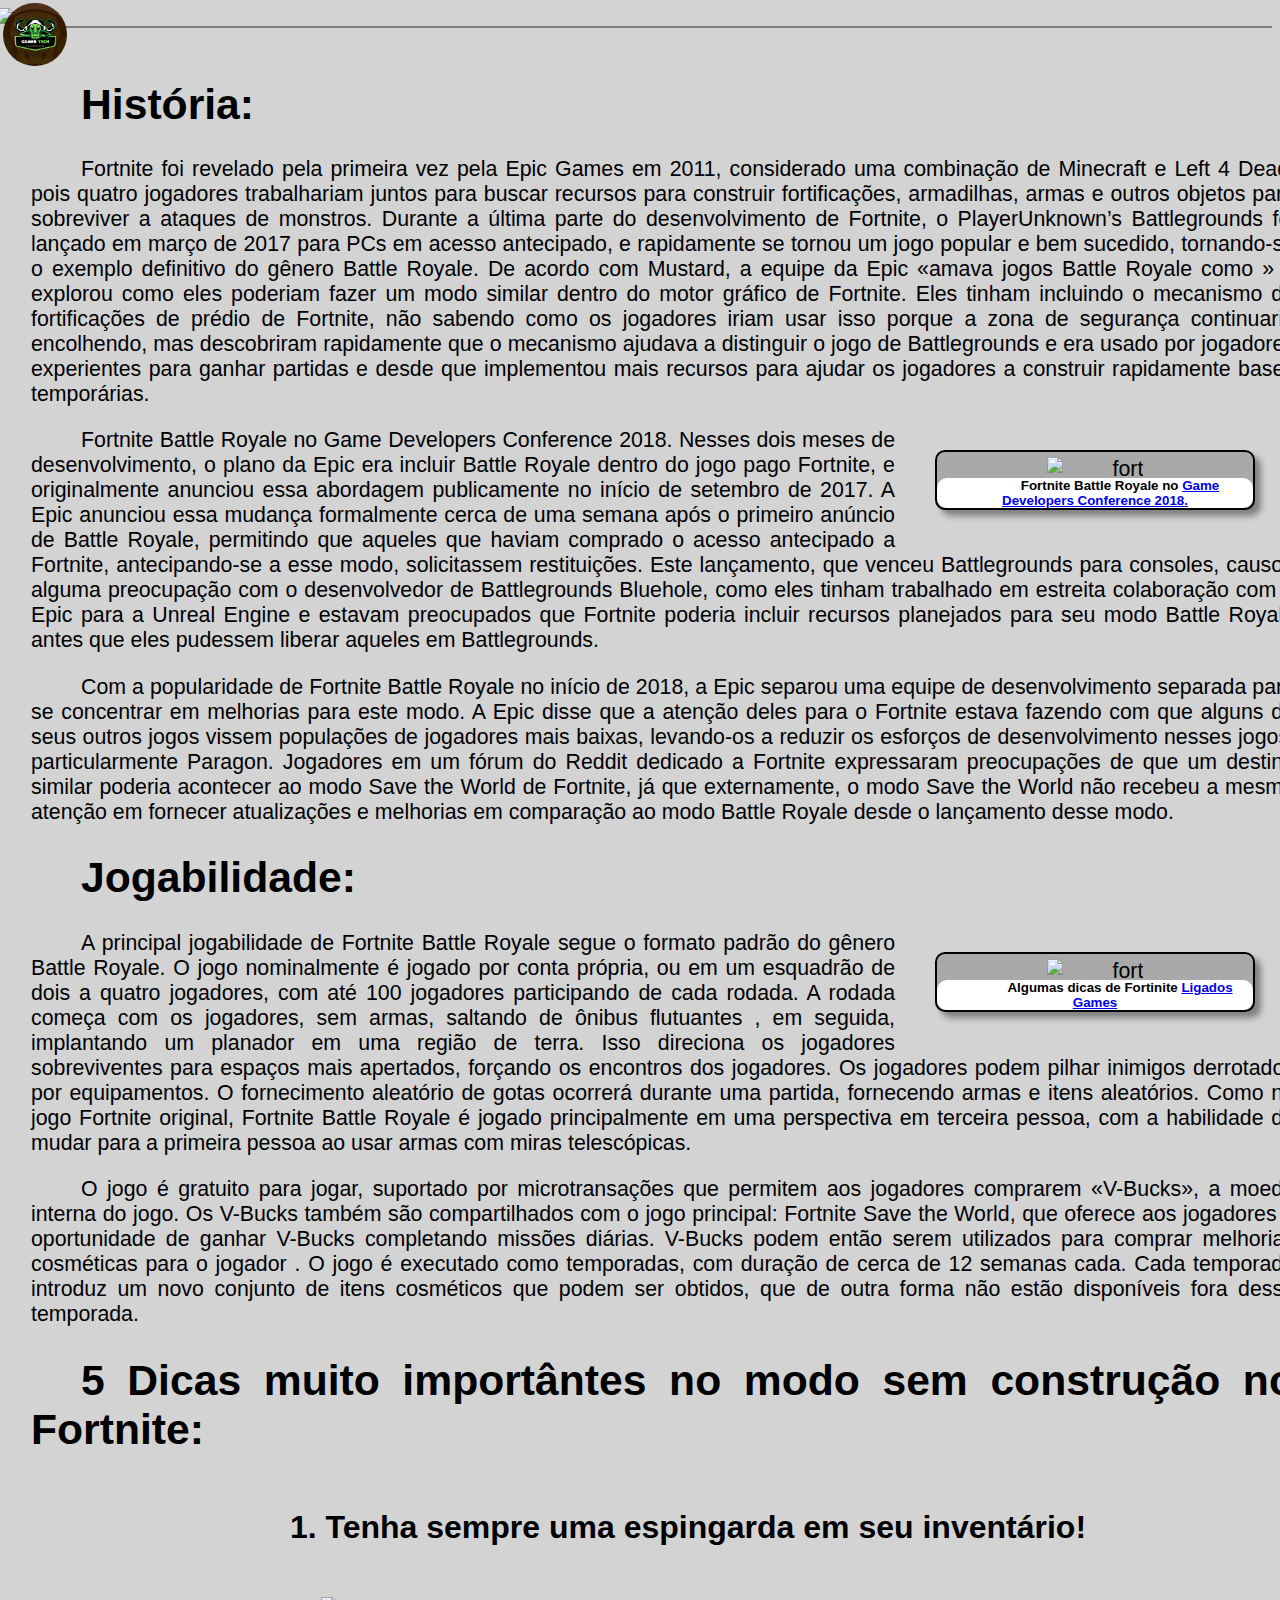
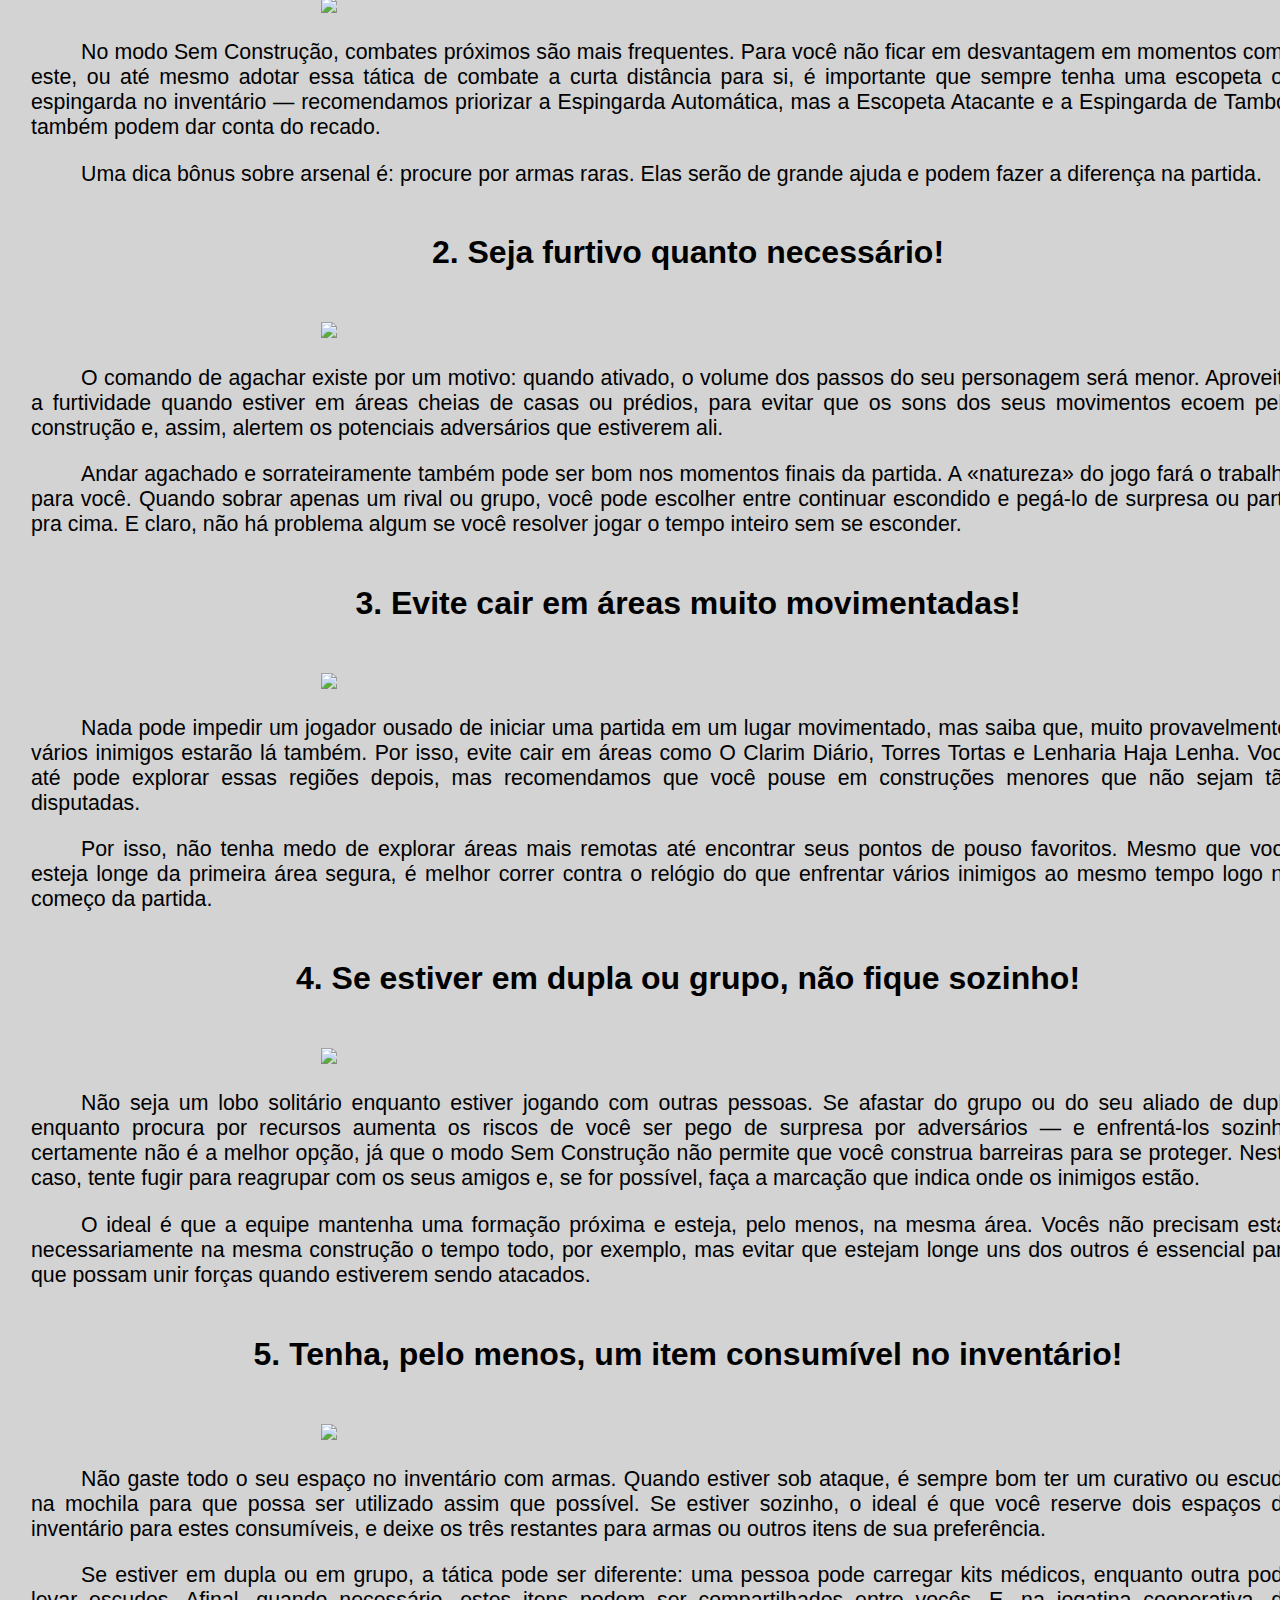
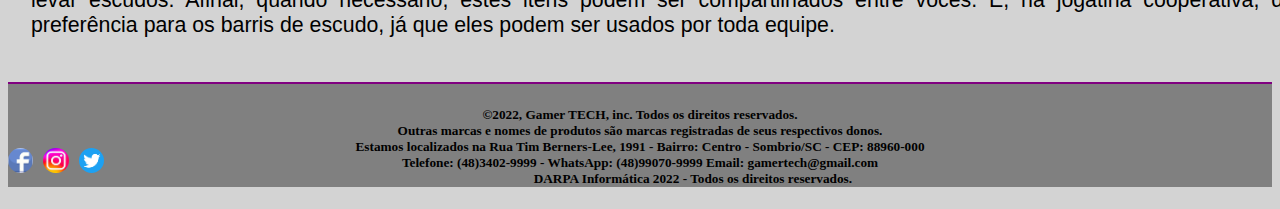
==== Fortnite.html @ 5522148e "1.0.8" ====
<!DOCTYPE html>
<html lang="pt-br">
<head>
	<meta charset="UTF-8"/>
	<title>Gamer TECH</title>
	<link rel="stylesheet" type="text/css" href="estilos.css"/>
	<img id="capa" src="fotos/Fortnite/capa.JPG" alt="fort">
</head>
<body>
	<header id="cabecalho">
		<img src="fotos/-logo.png" alt="Logo da Darpa"/>
	</header>
	<article id="conteudo">
	
	<span class="texto">
		<h1>História:</h1>

			<p>Fortnite foi revelado pela primeira vez pela Epic Games em 2011, considerado uma combinação de Minecraft e Left 4 Dead, pois quatro jogadores trabalhariam juntos para buscar recursos para construir fortificações, armadilhas, armas e outros objetos para sobreviver a ataques de monstros. Durante a última parte do desenvolvimento de Fortnite, o PlayerUnknown’s Battlegrounds foi lançado em março de 2017 para PCs em acesso antecipado, e rapidamente se tornou um jogo popular e bem sucedido, tornando-se o exemplo definitivo do gênero Battle Royale. De acordo com Mustard, a equipe da Epic «amava jogos Battle Royale como » e explorou como eles poderiam fazer um modo similar dentro do motor gráfico de Fortnite. Eles tinham incluindo o mecanismo de fortificações de prédio de Fortnite, não sabendo como os jogadores iriam usar isso porque a zona de segurança continuaria encolhendo, mas descobriram rapidamente que o mecanismo ajudava a distinguir o jogo de Battlegrounds e era usado por jogadores experientes para ganhar partidas e desde que implementou mais recursos para ajudar os jogadores a construir rapidamente bases temporárias.</p>

			<figure class="foto2">
				<img src="fotos/Fortnite/ev2018.JPG" alt="fort"/>
				<figcaption>
					<h4>Fortnite Battle Royale no <a href="https://pt.wikipedia.org/wiki/Game_Developers_Conference">Game Developers Conference 2018.</a></h4>
				</figcaption>	
			</figure>	


			<p>Fortnite Battle Royale no Game Developers Conference 2018. Nesses dois meses de desenvolvimento, o plano da Epic era incluir Battle Royale dentro do jogo pago Fortnite, e originalmente anunciou essa abordagem publicamente no início de setembro de 2017. A Epic anunciou essa mudança formalmente cerca de uma semana após o primeiro anúncio de Battle Royale, permitindo que aqueles que haviam comprado o acesso antecipado a Fortnite, antecipando-se a esse modo, solicitassem restituições. Este lançamento, que venceu Battlegrounds para consoles, causou alguma preocupação com o desenvolvedor de Battlegrounds Bluehole, como eles tinham trabalhado em estreita colaboração com a Epic para a Unreal Engine e estavam preocupados que Fortnite poderia incluir recursos planejados para seu modo Battle Royale antes que eles pudessem liberar aqueles em Battlegrounds.</p>

			<p>Com a popularidade de Fortnite Battle Royale no início de 2018, a Epic separou uma equipe de desenvolvimento separada para se concentrar em melhorias para este modo. A Epic disse que a atenção deles para o Fortnite estava fazendo com que alguns de seus outros jogos vissem populações de jogadores mais baixas, levando-os a reduzir os esforços de desenvolvimento nesses jogos, particularmente Paragon. Jogadores em um fórum do Reddit dedicado a Fortnite expressaram preocupações de que um destino similar poderia acontecer ao modo Save the World de Fortnite, já que externamente, o modo Save the World não recebeu a mesma atenção em fornecer atualizações e melhorias em comparação ao modo Battle Royale desde o lançamento desse modo.</p>

		<h1>Jogabilidade:</h1>

		<figure class="foto2">
				<img src="fotos/Fortnite/dicas.JPG" alt="fort"/>
				<figcaption>
					<h4>Algumas dicas de Fortinite <a href="https://www.ligadosgames.com/dicas-iniciantes-fortnite/">Ligados Games</a></h4>
				</figcaption>	
			</figure>

			<p>A principal jogabilidade de Fortnite Battle Royale segue o formato padrão do gênero Battle Royale. O jogo nominalmente é jogado por conta própria, ou em um esquadrão de dois a quatro jogadores, com até 100 jogadores participando de cada rodada. A rodada começa com os jogadores, sem armas, saltando de ônibus flutuantes , em seguida, implantando um planador em uma região de terra. Isso direciona os jogadores sobreviventes para espaços mais apertados, forçando os encontros dos jogadores. Os jogadores podem pilhar inimigos derrotados por equipamentos. O fornecimento aleatório de gotas ocorrerá durante uma partida, fornecendo armas e itens aleatórios. Como no jogo Fortnite original, Fortnite Battle Royale é jogado principalmente em uma perspectiva em terceira pessoa, com a habilidade de mudar para a primeira pessoa ao usar armas com miras telescópicas.</p>


			<p>O jogo é gratuito para jogar, suportado por microtransações que permitem aos jogadores comprarem «V-Bucks», a moeda interna do jogo. Os V-Bucks também são compartilhados com o jogo principal: Fortnite Save the World, que oferece aos jogadores a oportunidade de ganhar V-Bucks completando missões diárias. V-Bucks podem então serem utilizados para comprar melhorias cosméticas para o jogador . O jogo é executado como temporadas, com duração de cerca de 12 semanas cada. Cada temporada introduz um novo conjunto de itens cosméticos que podem ser obtidos, que de outra forma não estão disponíveis fora dessa temporada.</p>

		<h1>5 Dicas muito importântes no modo sem construção no Fortnite:</h1>

		<h2>1. Tenha sempre uma espingarda em seu inventário!</h2>

		<figure class="easteregg">
								
			<img src="fotos/Fortnite/espingarda1.JPG">

		</figure>


			<p>No modo Sem Construção, combates próximos são mais frequentes. Para você não ficar em desvantagem em momentos como este, ou até mesmo adotar essa tática de combate a curta distância para si, é importante que sempre tenha uma escopeta ou espingarda no inventário — recomendamos priorizar a Espingarda Automática, mas a Escopeta Atacante e a Espingarda de Tambor também podem dar conta do recado.</p>
			<p>Uma dica bônus sobre arsenal é: procure por armas raras. Elas serão de grande ajuda e podem fazer a diferença na partida.</p>

		<h2>2. Seja furtivo quanto necessário!</h2>

			<figure class="easteregg">
								
			<img src="fotos/Fortnite/escondido.JPG">

		</figure>

			<p>O comando de agachar existe por um motivo: quando ativado, o volume dos passos do seu personagem será menor. Aproveite a furtividade quando estiver em áreas cheias de casas ou prédios, para evitar que os sons dos seus movimentos ecoem pela construção e, assim, alertem os potenciais adversários que estiverem ali.</p>

			<p>Andar agachado e sorrateiramente também pode ser bom nos momentos finais da partida. A «natureza» do jogo fará o trabalho para você. Quando sobrar apenas um rival ou grupo, você pode escolher entre continuar escondido e pegá-lo de surpresa ou partir pra cima. E claro, não há problema algum se você resolver jogar o tempo inteiro sem se esconder.</p>

		<h2>3. Evite cair em áreas muito movimentadas!</h2>

			<figure class="easteregg">
								
			<img src="fotos/Fortnite/mapa.PNG">

			</figure>

			<p>Nada pode impedir um jogador ousado de iniciar uma partida em um lugar movimentado, mas saiba que, muito provavelmente, vários inimigos estarão lá também. Por isso, evite cair em áreas como O Clarim Diário, Torres Tortas e Lenharia Haja Lenha. Você até pode explorar essas regiões depois, mas recomendamos que você pouse em construções menores que não sejam tão disputadas.</p>

			<p>Por isso, não tenha medo de explorar áreas mais remotas até encontrar seus pontos de pouso favoritos. Mesmo que você esteja longe da primeira área segura, é melhor correr contra o relógio do que enfrentar vários inimigos ao mesmo tempo logo no começo da partida.</p>

		<h2>4. Se estiver em dupla ou grupo, não fique sozinho!</h2>

			<figure class="easteregg">
								
			<img src="fotos/Fortnite/dupla.PNG">

			</figure>

			<p>Não seja um lobo solitário enquanto estiver jogando com outras pessoas. Se afastar do grupo ou do seu aliado de dupla enquanto procura por recursos aumenta os riscos de você ser pego de surpresa por adversários — e enfrentá-los sozinho certamente não é a melhor opção, já que o modo Sem Construção não permite que você construa barreiras para se proteger. Neste caso, tente fugir para reagrupar com os seus amigos e, se for possível, faça a marcação que indica onde os inimigos estão.</p>

			<p>O ideal é que a equipe mantenha uma formação próxima e esteja, pelo menos, na mesma área. Vocês não precisam estar necessariamente na mesma construção o tempo todo, por exemplo, mas evitar que estejam longe uns dos outros é essencial para que possam unir forças quando estiverem sendo atacados.</p>

		<h2>5. Tenha, pelo menos, um item consumível no inventário!</h2>

			<figure class="easteregg">
								
			<img src="fotos/Fortnite/consumiveis.JPG">

			</figure>

			<p>Não gaste todo o seu espaço no inventário com armas. Quando estiver sob ataque, é sempre bom ter um curativo ou escudo na mochila para que possa ser utilizado assim que possível. Se estiver sozinho, o ideal é que você reserve dois espaços do inventário para estes consumíveis, e deixe os três restantes para armas ou outros itens de sua preferência.</p>

			<p>Se estiver em dupla ou em grupo, a tática pode ser diferente: uma pessoa pode carregar kits médicos, enquanto outra pode levar escudos. Afinal, quando necessário, estes itens podem ser compartilhados entre vocês. E, na jogatina cooperativa, dê preferência para os barris de escudo, já que eles podem ser usados por toda equipe.</p>


	</span>
	</article>
	<footer id="rodape">
		<h5>©2022, Gamer TECH, inc. Todos os direitos reservados. <br>Outras marcas e nomes de produtos são marcas registradas de seus respectivos donos. <br>Estamos localizados na Rua Tim Berners-Lee, 1991 - Bairro: Centro - Sombrio/SC - CEP: 88960-000<br> Telefone: (48)3402-9999 - WhatsApp: (48)99070-9999 Email: gamertech@gmail.com<br> DARPA Informática 2022 - Todos os direitos reservados.
			<a href="https://www.facebook.com/"><img src="fotos/rodape/face.png"></a>
			<a href="https://www.instagram.com/"><img src="fotos/rodape/insta.jpg"></a>
			<a href="https://twitter.com/login?lang=pt"><img src="fotos/rodape/twitter.png"></a>
		</h5>
		
	</footer>
</body>
</html>
---- estilos.css ----
@charset "UTF-8";

body {
	/*background: url("fotos/fundo.jpg") no-repeat top center;*/	 
	background-color: lightgray;
}

head img{
	width: 100%;
}

header#cabecalho img {
	position: absolute;
	top: 3px;
	left: 3px;
	width: 5%;
	border-radius: 50px;
}

header#cabecalho {
	border-bottom: solid 2px gray;
	margin-left:5px ;
}

img#capa{
	width: 110%;
	border-radius: 0px;
	margin-left: -10px;
	margin-top: -10px;
}

footer#rodape {
	border-top: solid 2px purple;
	text-align: center;
	background-color: gray;
	width: 100%;
	text-transform: underline;
}

footer#rodape img {
	width: 2%;
	border-radius: 100px;
	float: left;
	margin-top: -23px;
	margin-right: 10px;
}

ol#redes a {
	border-radius: 20px;
}

span.texto {
	text-align: justify;
	text-indent: 50px;
	font-size: 16pt;
	font-family: sans-serif;
}

span.texto h2 {
	text-align: center;
	display: inline-block;
}

span.texto ul {
	color: rgb(54,54,54);
	font-size: 14pt;
}

span.texto2 {
	text-align: center;
	text-indent: 50px;
	font-size: 16pt;
	font-family: sans-serif;

}

span.est {
	display: inline-block;
}

figure.easteregg img {
	width: 50%;
	margin-left: 200px;
}

h1#easter {
	text-align: center;
}

figure.foto {
	border: solid 2px black;
	box-shadow: 6px 6px 6px gray;
	text-align: center;
	background-color: darkgray;
	width: 25%;
	padding-top: 5px;
	float: right;
	border-radius: 10px;
}

figure.foto img:hover {
	display: inline-block;

}

figure.foto h4 {
	margin-top: -4px;
	margin-bottom: 0px;
	background-color: white;
	border-radius: 10px;
}

figure.foto img {
	width: 90%;
	height: 180px;
	transition: all 2s;
}


figure.foto2 img {
	width: 90%;
	height: 180px;
	transition: all 2s;
	margin-left: -50px;
}

figure.foto2 img:hover {
	display: inline-block;

}

figure.foto2 h4 {
	margin-top: -4px;
	margin-bottom: 0px;
	background-color: white;
	font-size: 10pt;
	border-radius: 10px;
}

figure.foto2 {
	border: solid 2px black;
	box-shadow: 6px 6px 6px gray;
	text-align: center;
	background-color: darkgray;
	width: 25%;
	padding-top: 5px;
	float: right;
	border-radius: 10px;
}

/*Formatação do menu principal*/

nav.menu ol {
	list-style: none;
	text-transform: uppercase;
	position: center;
	top: 0px;
}

nav.menu h1 {
	text-align: center;
}

nav.menu h2{
	text-align: center;
}

nav.menu p {
	text-align: center;
}

nav.menu a {
	color: black;
	text-decoration: none;
	transition: all 1s;
	text-align: left;
	padding: 5px;
}

nav.menu li {
	margin: 3px 1px;
	width: 45%;
	display: inline-block;
	background-color: white;
}

nav.menu img{
	width: 50%;
	background-color: white;
	float: left;
	margin-top: 13px;
	margin-left: 13px;
}

nav.menu a:hover{
	color: blueviolet;
	text-decoration: underline;
}

a#inicio {
	width: 5%;
	border: solid 2px black;
	border-radius: 10px;
	text-align: center;
	float: right;
}

article#conteudo {
	margin-left: 15px;
	margin-top: 15px;
	display: inline-block;
	padding: 20px;
	margin: 3px;
	transition: all 1s;
	text-align: center;
	width: 100%;
	}


input[type=submit] {
  width: 40%;
  padding: 12px 20px;
  margin: 8px 0;
  display: inline-block;
  border: 1px solid black;
  border-radius: 4px;
  box-sizing: border-box;
}

input[type=submit] {
  width: 30%;
  background-color: rgb(255, 92, 92);
  color: rgb(241, 241, 241);
  font-weight: bold;
  padding: 5px 40px;
  margin: 8px 8;
  border: 1px solid black;
  border-radius: 6px;
  cursor: pointer;
  font-family: Arial black;
}


input[type=submit]:hover {
  background-color: green;
  color: rgb(0, 0, 0);
}

div {
  border-radius: 10px;
  background-color: rgb(255, 255, 255);
  padding: 20px;
  width: 50%;
  border: 1px solid black;
  text-align: center;
  margin-left: 250px;
}

.form_contato {
	width: 100%;
}
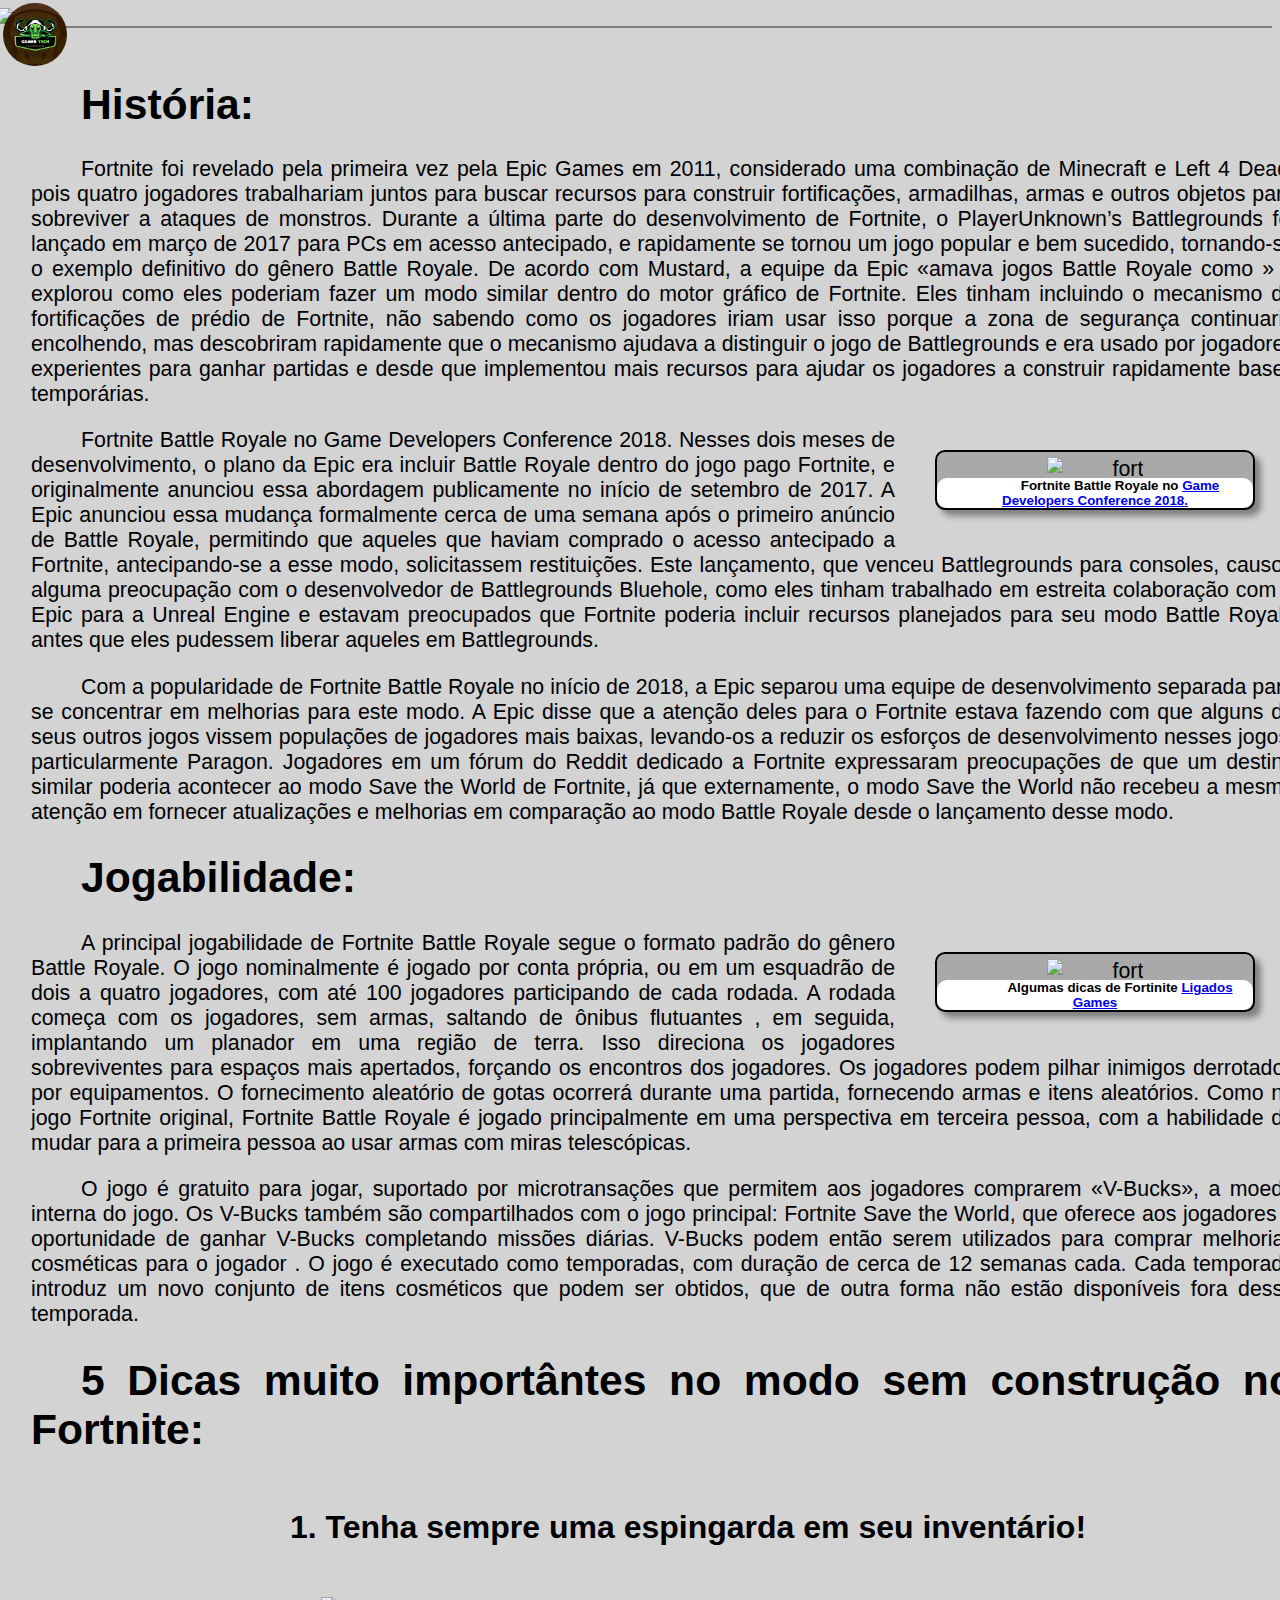
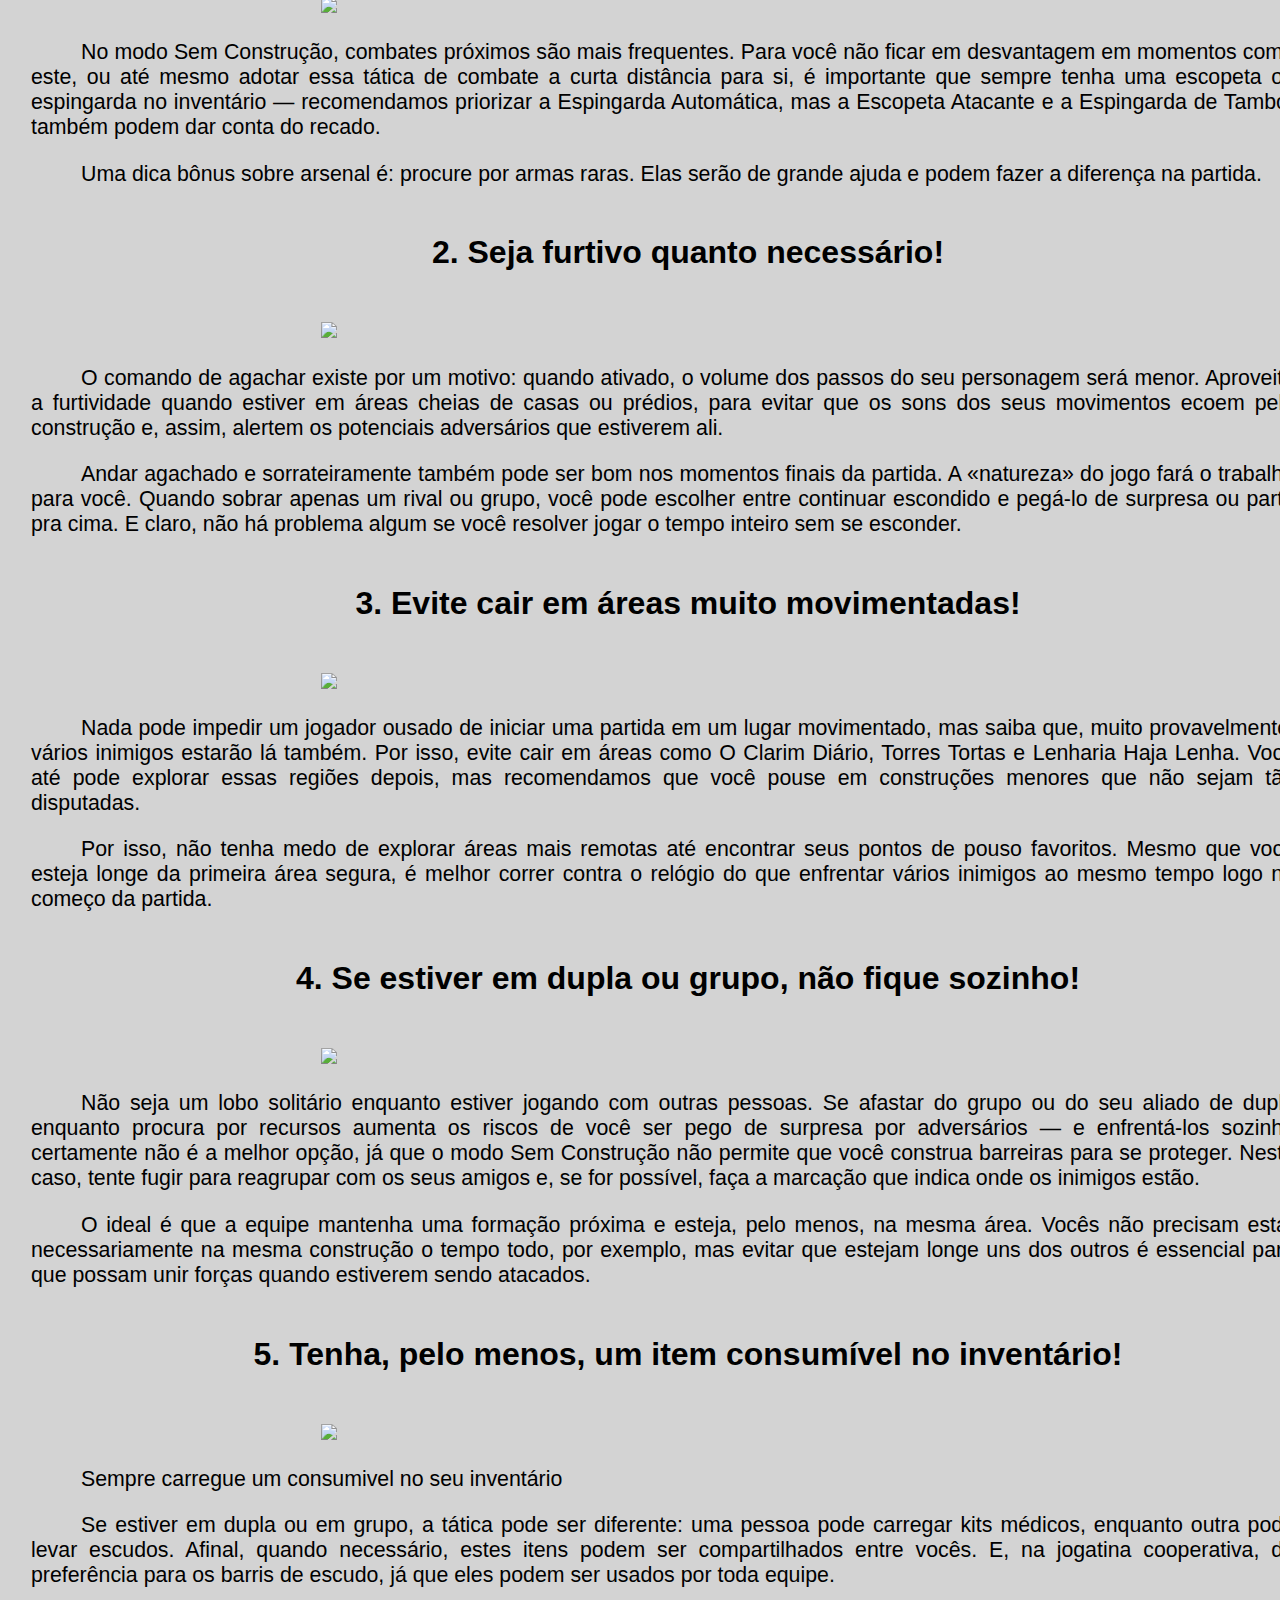
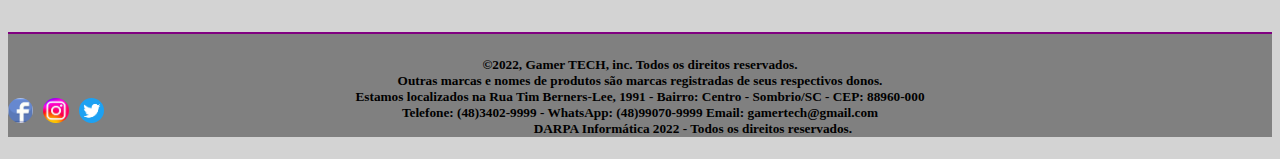
==== commit a5f9eff8: "1.1.2" ====
--- a/Fortnite.html
+++ b/Fortnite.html
@@ -101,7 +101,7 @@
 
 			</figure>
 
-			<p>Não gaste todo o seu espaço no inventário com armas. Quando estiver sob ataque, é sempre bom ter um curativo ou escudo na mochila para que possa ser utilizado assim que possível. Se estiver sozinho, o ideal é que você reserve dois espaços do inventário para estes consumíveis, e deixe os três restantes para armas ou outros itens de sua preferência.</p>
+			<p>Sempre carregue um consumivel no seu inventário</p>
 
 			<p>Se estiver em dupla ou em grupo, a tática pode ser diferente: uma pessoa pode carregar kits médicos, enquanto outra pode levar escudos. Afinal, quando necessário, estes itens podem ser compartilhados entre vocês. E, na jogatina cooperativa, dê preferência para os barris de escudo, já que eles podem ser usados por toda equipe.</p>
 
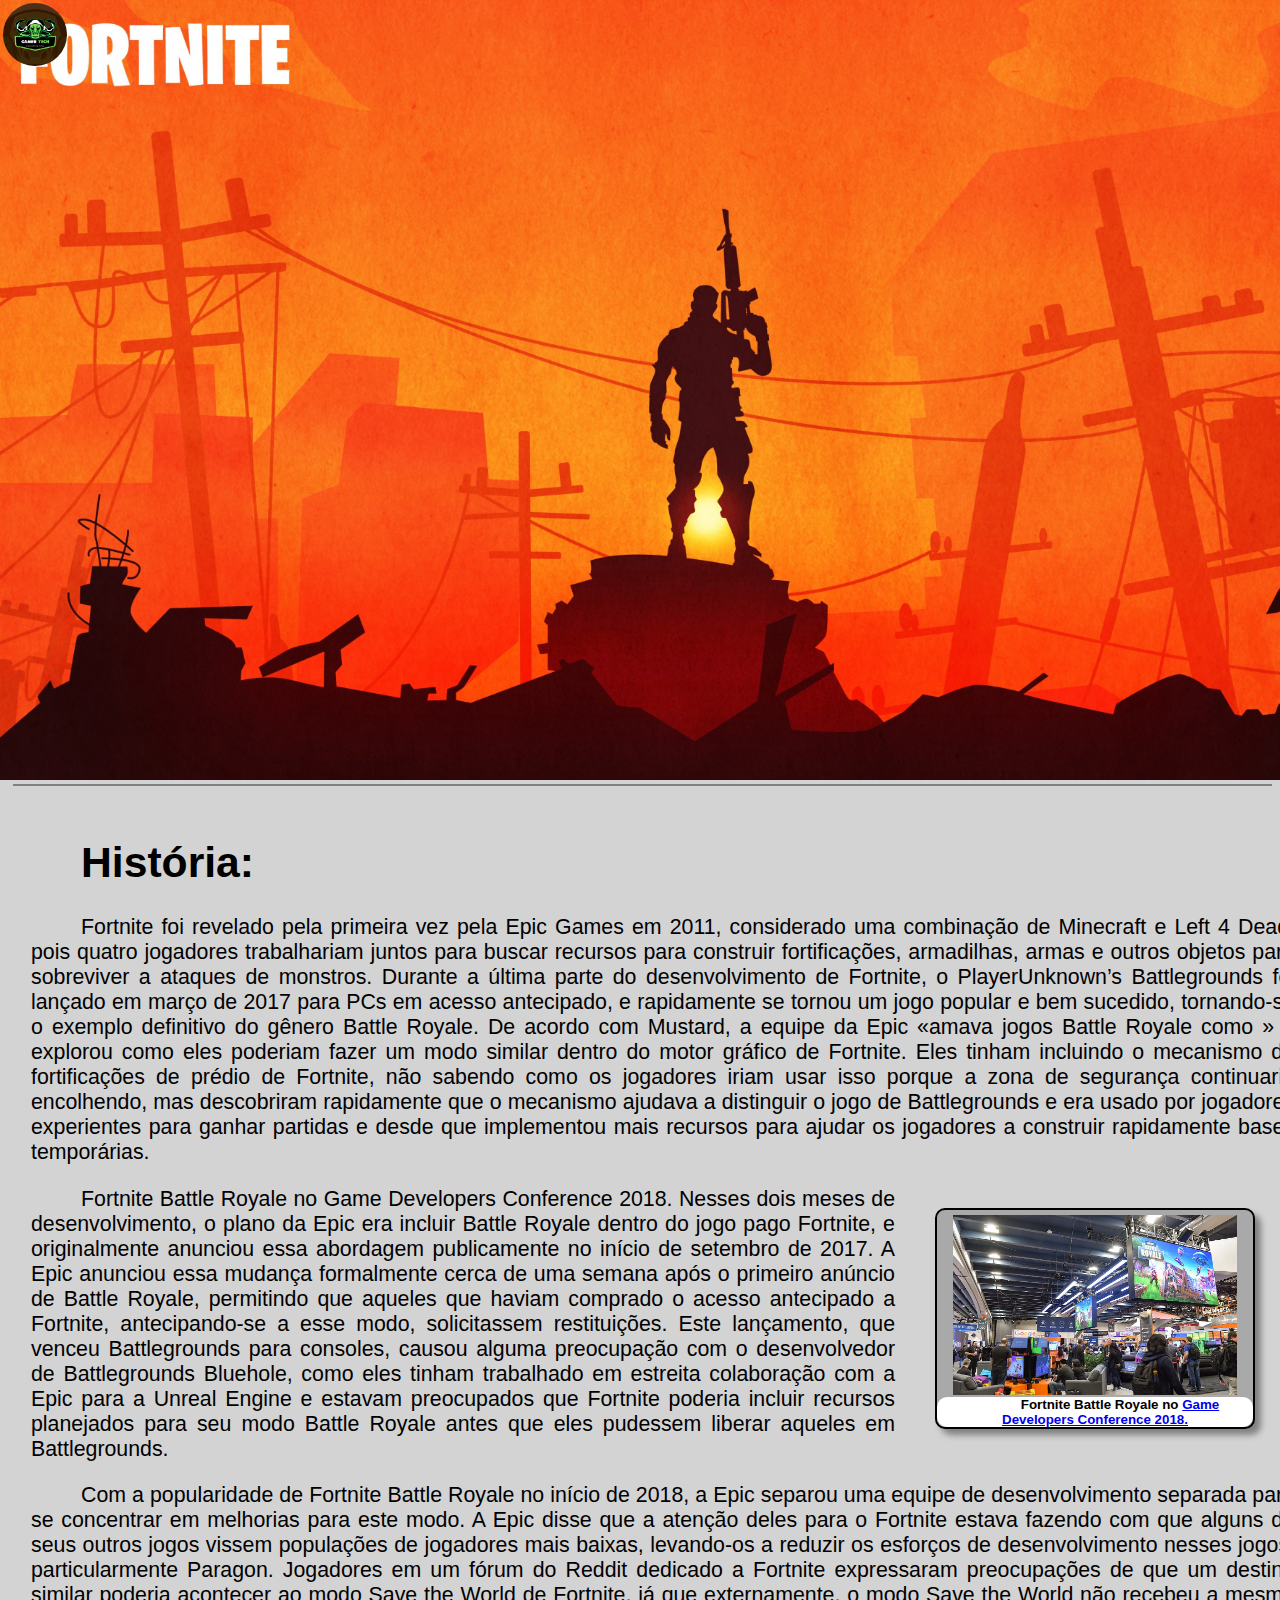
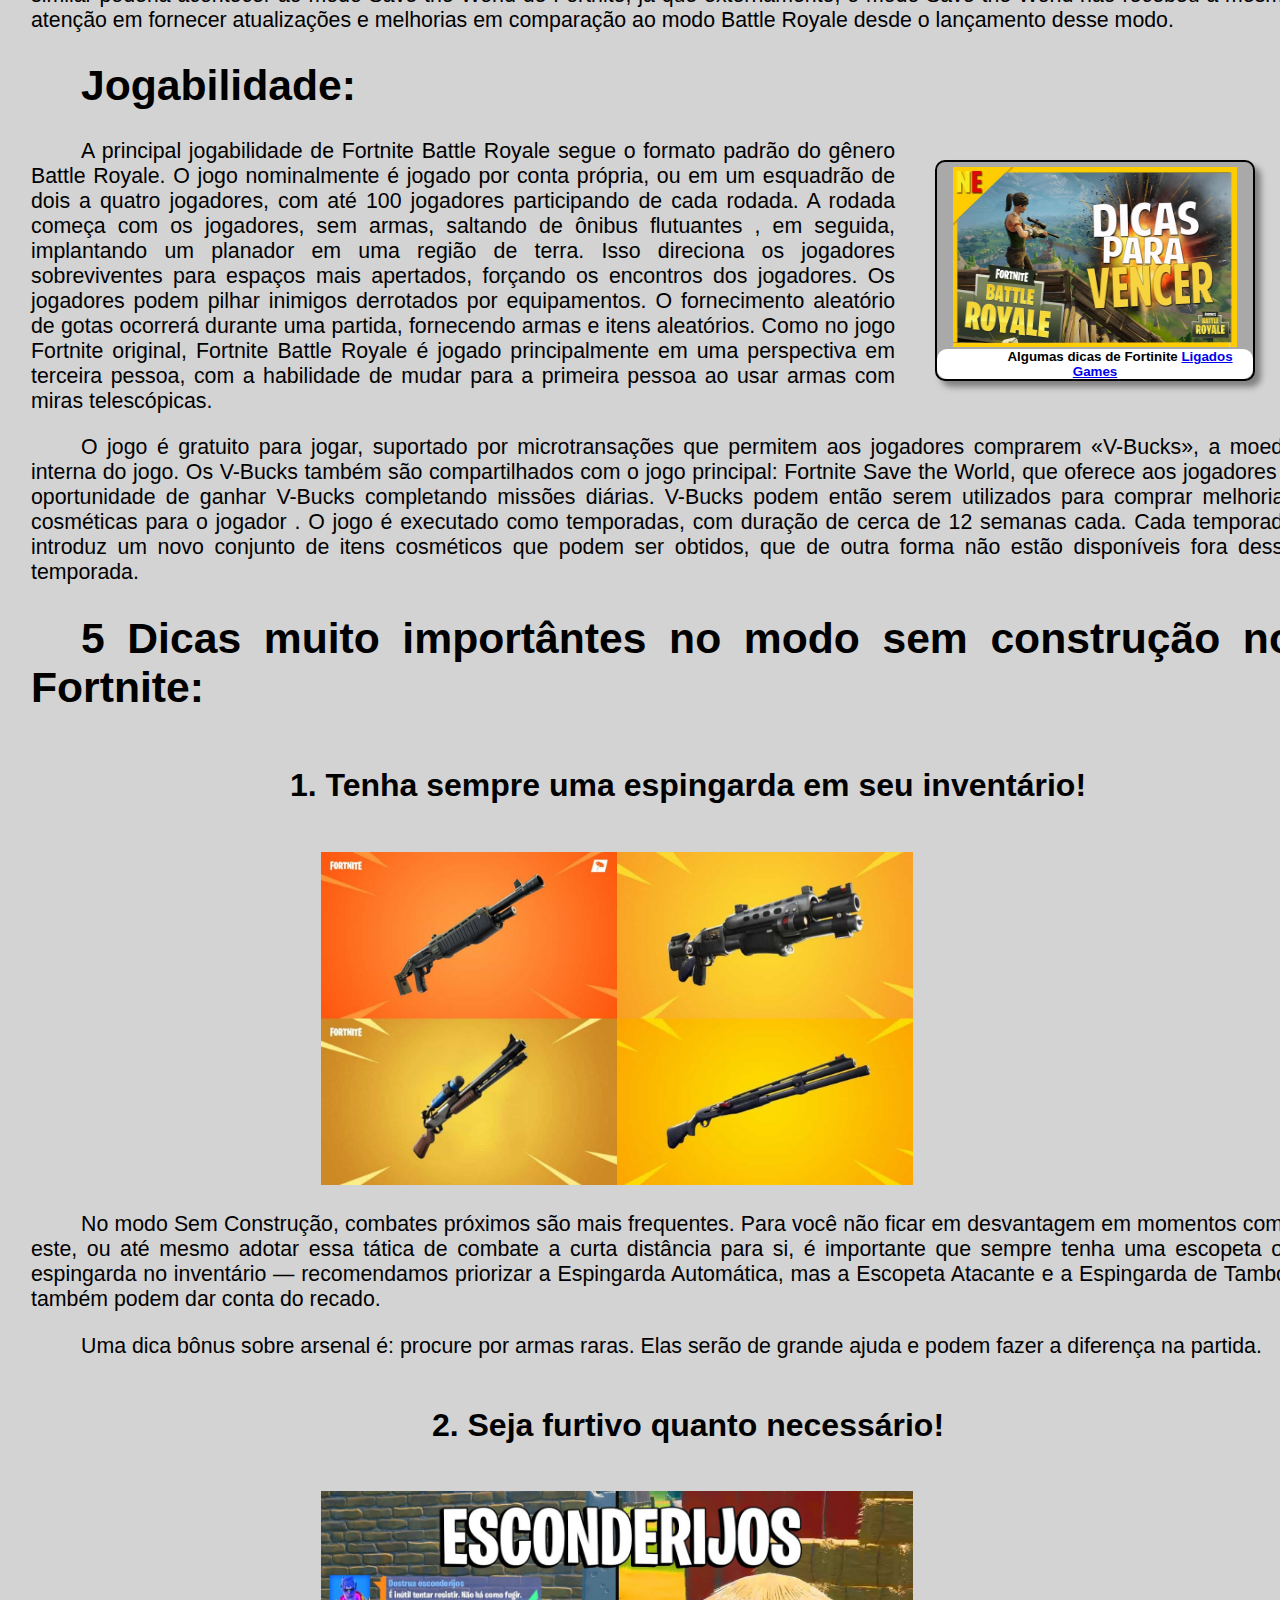
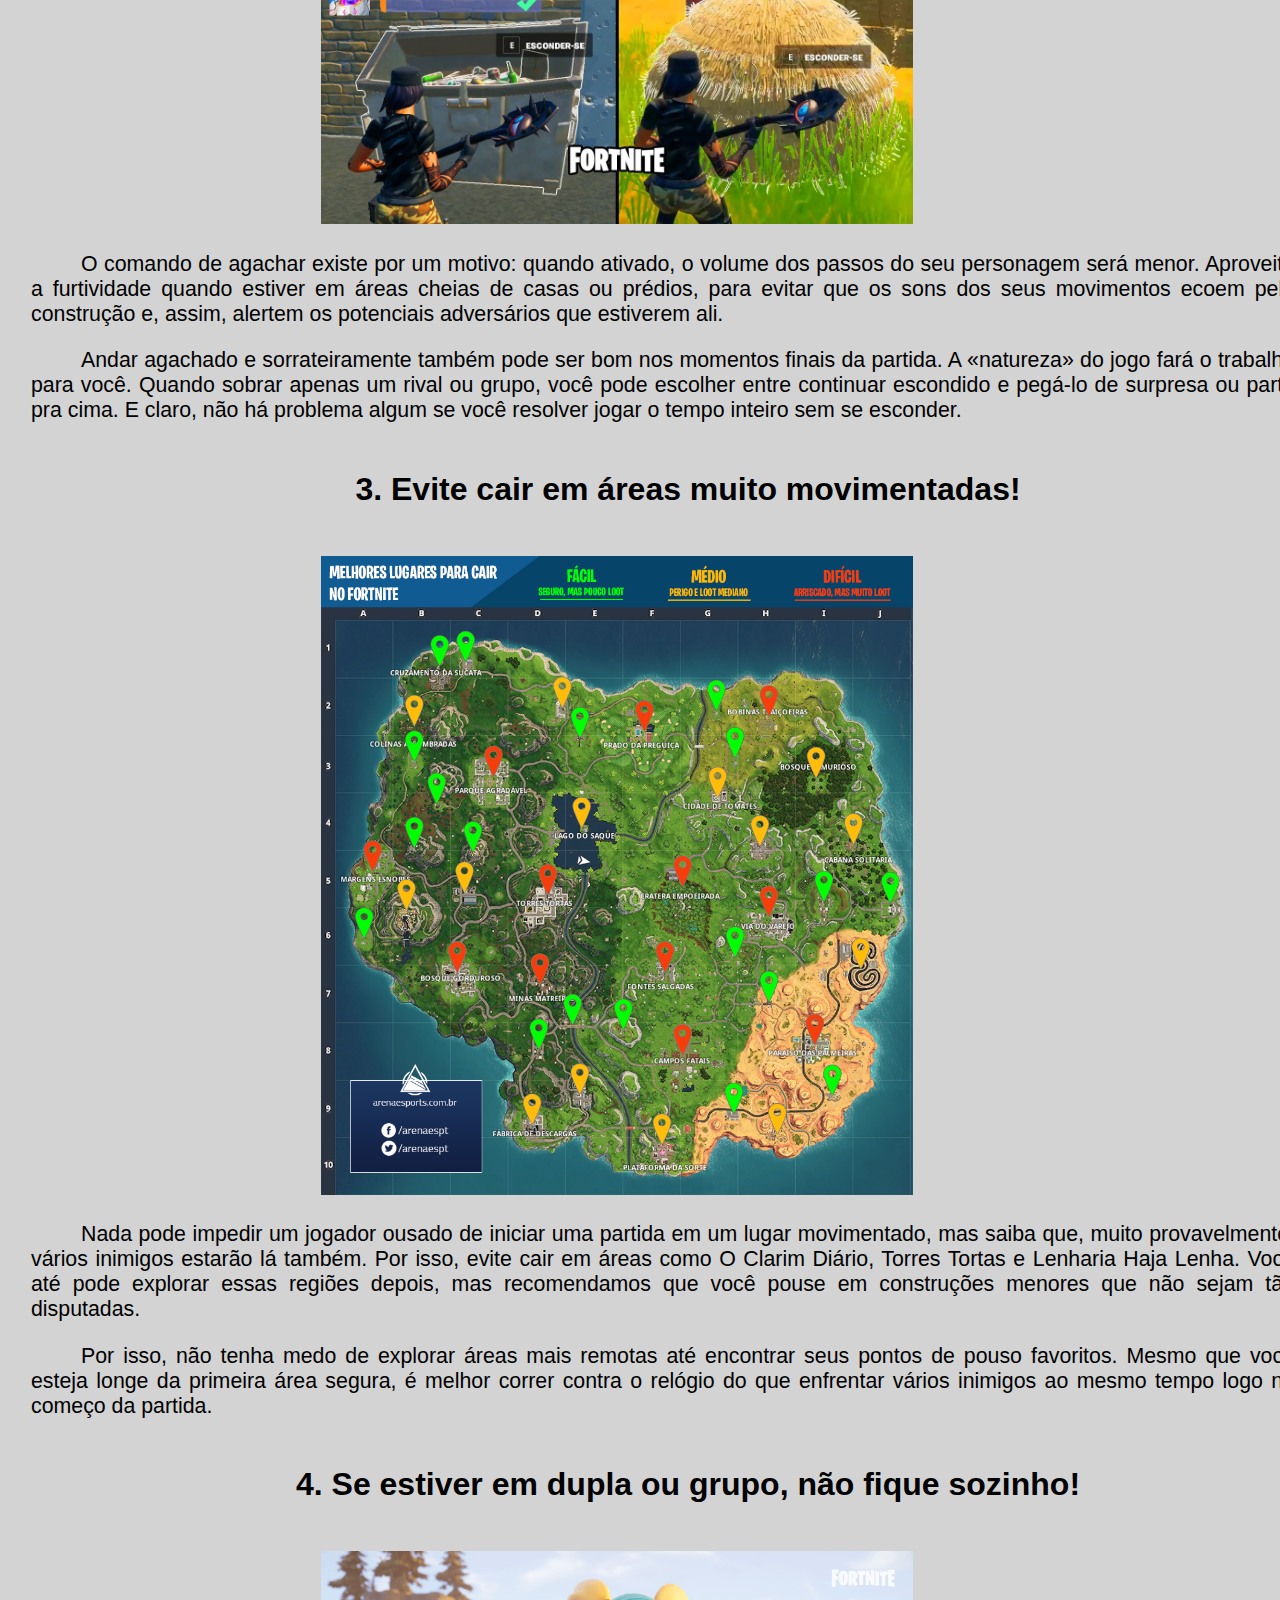
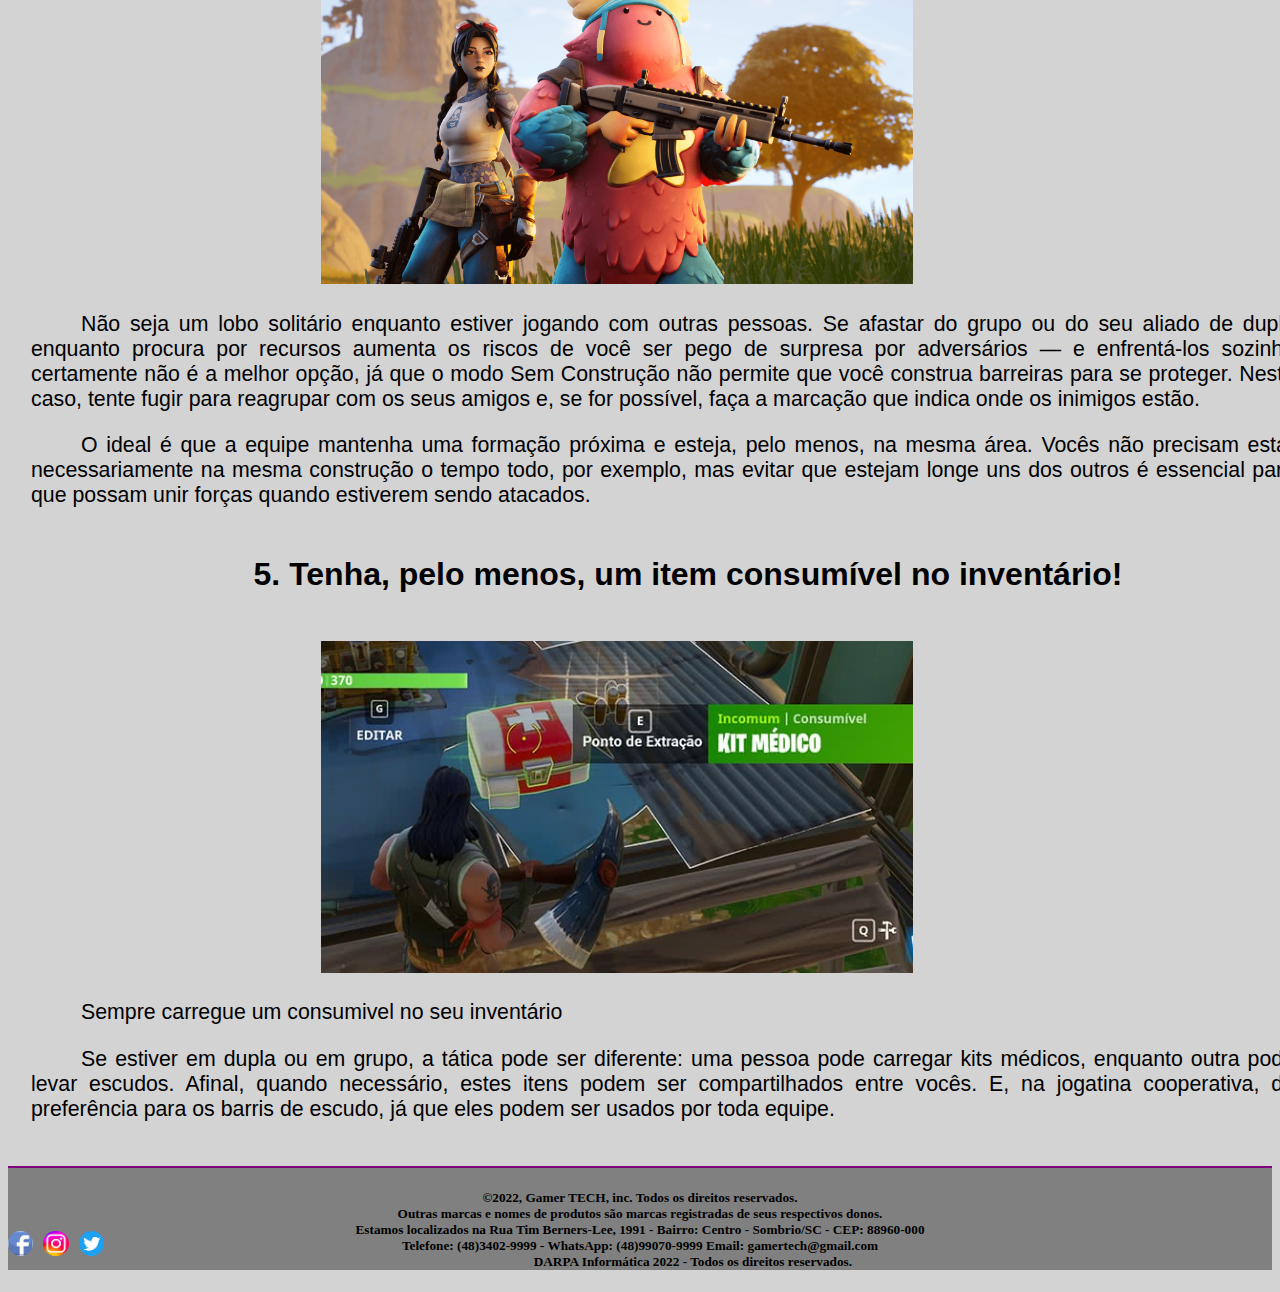
==== commit 91a05777: "conflito" ====
--- a/Fortnite.html
+++ b/Fortnite.html
@@ -4,7 +4,7 @@
 	<meta charset="UTF-8"/>
 	<title>Gamer TECH</title>
 	<link rel="stylesheet" type="text/css" href="estilos.css"/>
-	<img id="capa" src="fotos/Fortnite/capa.JPG" alt="fort">
+	<img id="capa" src="fotos/Fortnite/capa.jpg" alt="fort">
 </head>
 <body>
 	<header id="cabecalho">
@@ -18,7 +18,7 @@
 			<p>Fortnite foi revelado pela primeira vez pela Epic Games em 2011, considerado uma combinação de Minecraft e Left 4 Dead, pois quatro jogadores trabalhariam juntos para buscar recursos para construir fortificações, armadilhas, armas e outros objetos para sobreviver a ataques de monstros. Durante a última parte do desenvolvimento de Fortnite, o PlayerUnknown’s Battlegrounds foi lançado em março de 2017 para PCs em acesso antecipado, e rapidamente se tornou um jogo popular e bem sucedido, tornando-se o exemplo definitivo do gênero Battle Royale. De acordo com Mustard, a equipe da Epic «amava jogos Battle Royale como » e explorou como eles poderiam fazer um modo similar dentro do motor gráfico de Fortnite. Eles tinham incluindo o mecanismo de fortificações de prédio de Fortnite, não sabendo como os jogadores iriam usar isso porque a zona de segurança continuaria encolhendo, mas descobriram rapidamente que o mecanismo ajudava a distinguir o jogo de Battlegrounds e era usado por jogadores experientes para ganhar partidas e desde que implementou mais recursos para ajudar os jogadores a construir rapidamente bases temporárias.</p>
 
 			<figure class="foto2">
-				<img src="fotos/Fortnite/ev2018.JPG" alt="fort"/>
+				<img src="fotos/Fortnite/ev2018.jpg" alt="fort"/>
 				<figcaption>
 					<h4>Fortnite Battle Royale no <a href="https://pt.wikipedia.org/wiki/Game_Developers_Conference">Game Developers Conference 2018.</a></h4>
 				</figcaption>	
@@ -32,7 +32,7 @@
 		<h1>Jogabilidade:</h1>
 
 		<figure class="foto2">
-				<img src="fotos/Fortnite/dicas.JPG" alt="fort"/>
+				<img src="fotos/Fortnite/dicas.jpg" alt="fort"/>
 				<figcaption>
 					<h4>Algumas dicas de Fortinite <a href="https://www.ligadosgames.com/dicas-iniciantes-fortnite/">Ligados Games</a></h4>
 				</figcaption>	
@@ -49,7 +49,7 @@
 
 		<figure class="easteregg">
 								
-			<img src="fotos/Fortnite/espingarda1.JPG">
+			<img src="fotos/Fortnite/espingarda1.jpg">
 
 		</figure>
 
@@ -61,7 +61,7 @@
 
 			<figure class="easteregg">
 								
-			<img src="fotos/Fortnite/escondido.JPG">
+			<img src="fotos/Fortnite/escondido.jpg">
 
 		</figure>
 
@@ -73,7 +73,7 @@
 
 			<figure class="easteregg">
 								
-			<img src="fotos/Fortnite/mapa.PNG">
+			<img src="fotos/Fortnite/mapa.png">
 
 			</figure>
 
@@ -85,7 +85,7 @@
 
 			<figure class="easteregg">
 								
-			<img src="fotos/Fortnite/dupla.PNG">
+			<img src="fotos/Fortnite/dupla.png">
 
 			</figure>
 
@@ -97,7 +97,7 @@
 
 			<figure class="easteregg">
 								
-			<img src="fotos/Fortnite/consumiveis.JPG">
+			<img src="fotos/Fortnite/consumiveis.jpg">
 
 			</figure>
 
